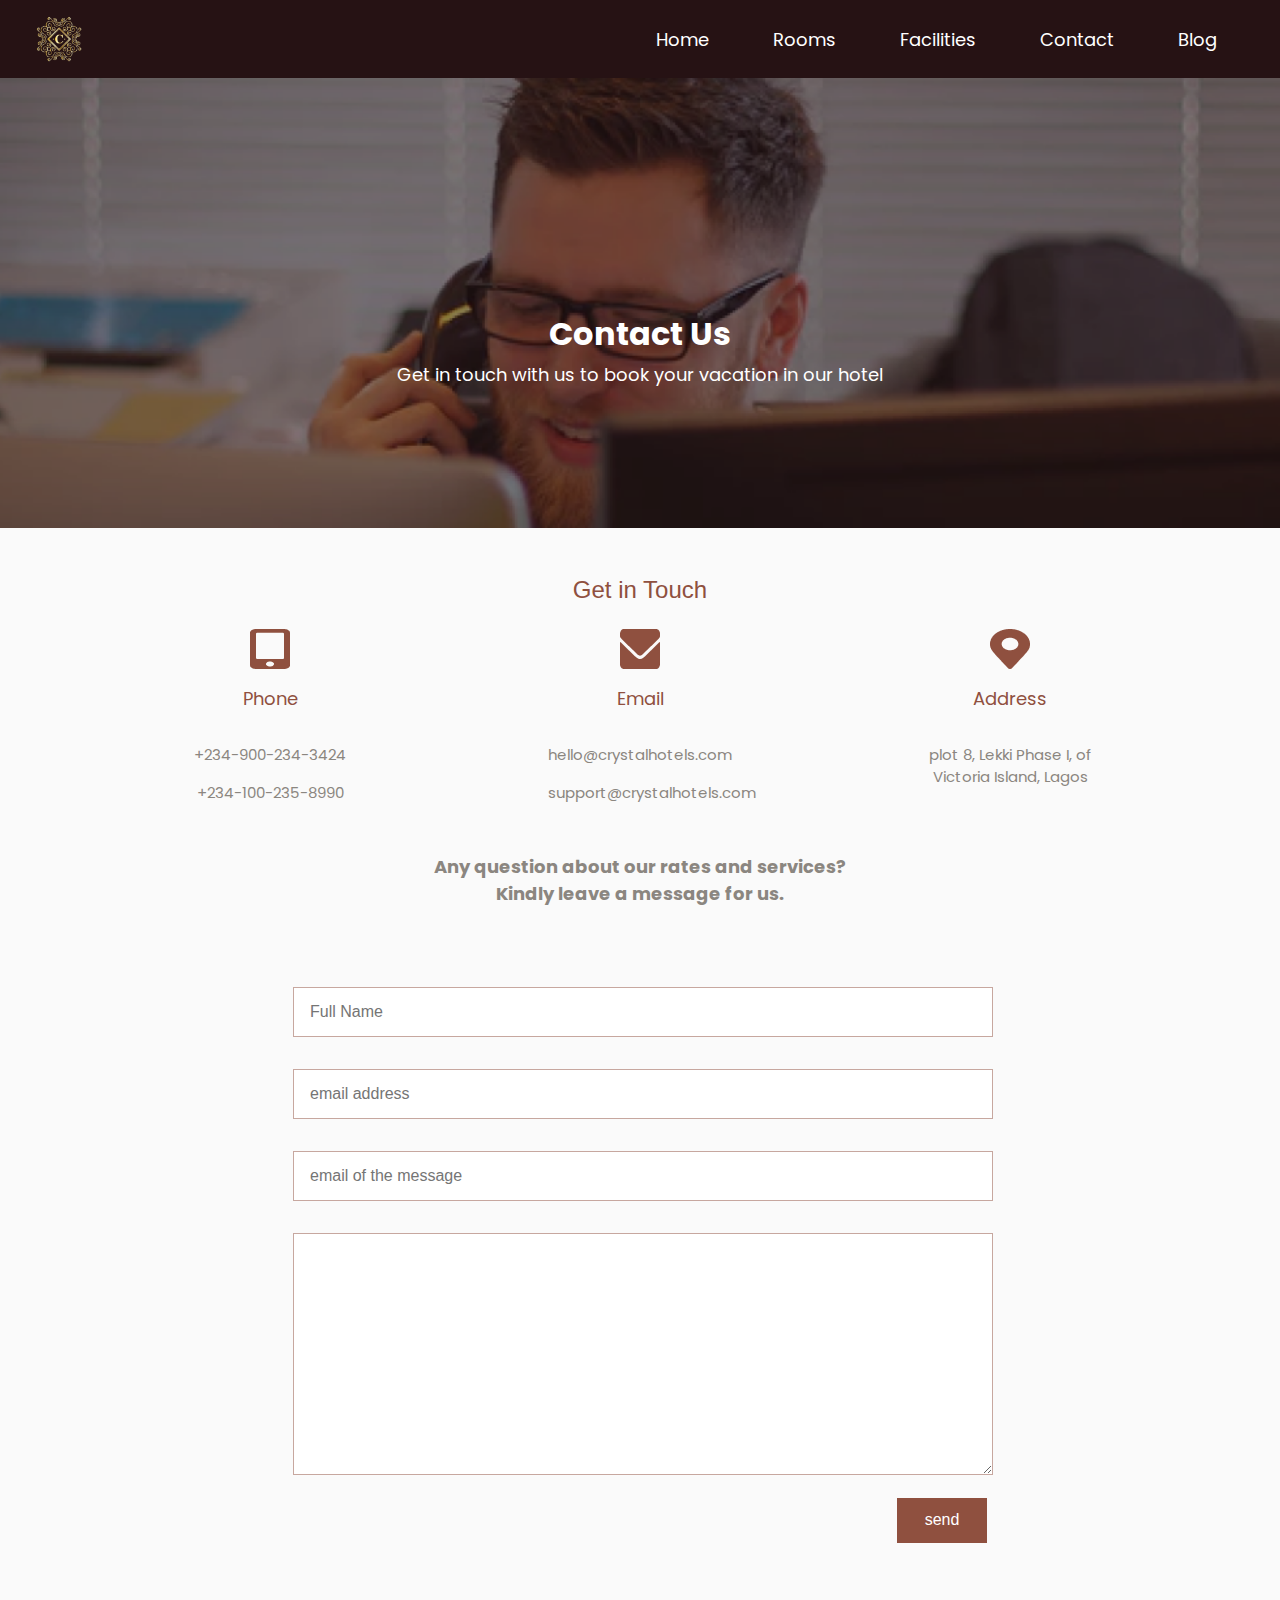
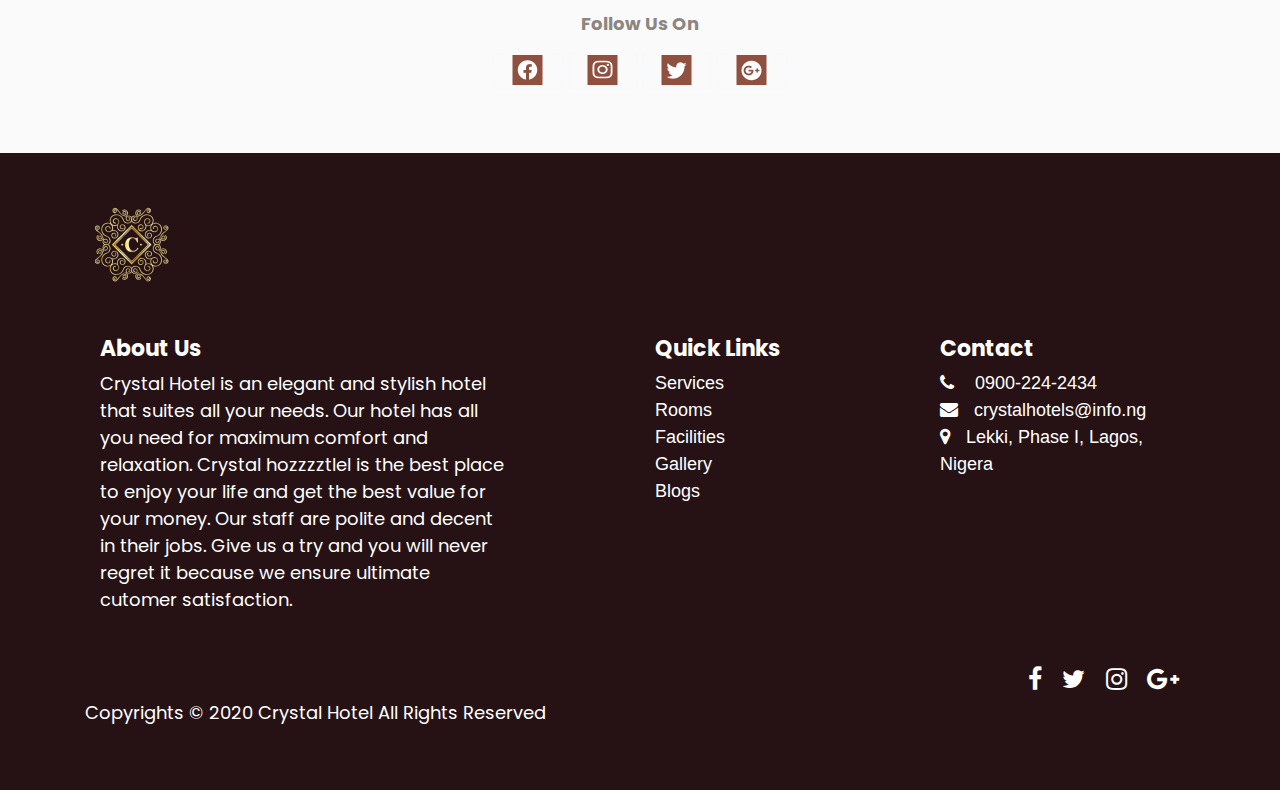
==== contact.html @ 6cc73bb5 "new feat: facilities and contact  page" ====
<!DOCTYPE html>
<html lang="en">
<head>
    <meta charset="UTF-8">
    <meta name="viewport" content="width=device-width, initial-scale=1.0">
    <link rel="stylesheet" href="/css/animate.css">
    <link rel="stylesheet" href="/css/bootstrap.css">
    <link rel="stylesheet" href="/css/contact.css">
    <link rel="stylesheet" href="/css/header-footer.css">
    <link rel="icon" href="/images/home/logo.png">
    <link rel="stylesheet" href="https://stackpath.bootstrapcdn.com/font-awesome/4.7.0/css/font-awesome.min.css">
    <title>Contact</title>
</head>
<body>
<!-- header -->
<header>
    <div class="container-fluid">
     <nav class="navbar navbar-collapse-sm navbar-expand-lg navbar-light">
         <a class="navbar-brand" href="#"><img src="/images/home/logo.png" alt=""></a>
         <button class="navbar-toggler d-lg-none" type="button" data-toggle="collapse" data-target="#collapsibleNavId" aria-controls="collapsibleNavId"
             aria-expanded="false" aria-label="Toggle navigation">
             <span class="navbar-toggler-icon"></span>
         </button>
         <div class="collapse navbar-collapse" id="collapsibleNavId">
             <ul class="navbar-nav ml-auto mt-2 mt-lg-0">
                 <li class="nav-item active" >
                     <a class="nav-link" href="index.html">Home <span class="sr-only">(current)</span></a>
                 </li>
                 <li class="nav-item">
                     <a class="nav-link" href="rooms.html">Rooms</a>
                 </li>
                 <li class="nav-item">
                     <a class="nav-link" href="facilities.html">Facilities</a>
                 </li>
                 <li class="nav-item">
                     <a class="nav-link" href="contact.html">Contact</a>
                 </li>
                 <li class="nav-item">
                     <a class="nav-link" href="#">Blog</a>
                 </li>
             </ul>
         </div>
     </nav>
    </div>
 </header>
<!-- main content -->
<section class="sec1">
    <div class="text-one text-center">
        <h2>Contact Us</h2>
        <p>Get in touch with us to book your vacation in our hotel</p>
    </div>
</section>
<main>
    <section class="sec2 text-center">
        <h4>Get in Touch</h4>
        <div class="container text-two">
            <div class="grid-cont">
                <img src="/images/home/phone.png" alt="">
                <p class="top-h">Phone</p>
                <p class="small">+234-900-234-3424</p>
                <p class="small">+234-100-235-8990</p>
            </div>
            <div class="grid-cont">
                <img src="/images/home/mail.png" alt="">
                <p class="top-h">Email</p>
                <p class="small">hello@crystalhotels.com</p>
                <p class="small">support@crystalhotels.com</p>
            </div>
            <div class="grid-cont">
                <img src="/images/home/map-marker-alt 1.png" alt="">
                <p class="top-h">Address</p>
                <p class="small">plot 8, Lekki Phase I, of Victoria Island, Lagos</p>
            </div>
        </div>
    </section>
    <section class="sec3">
        <div class="container text-center">
            <p>Any question about our rates and services? Kindly leave a message for us.</p>
            <form action="" id="h-form">
                <div class="form-group">
                    <input type="fullname" id="fullname" name="fullname" placeholder="Full Name" class="inpt">
                    <input type="email" id="email" name="email" placeholder="email address" class="inpt">
                    <input type="subject" id="email" name="email" placeholder="email of the message" class="inpt">
                    <!-- <input type="fullname" id="fullname" name="fullname" placeholder="Full Name" class="form-control"> -->
                    <textarea name="message" id="message" cols="100" rows="10" placeholder="message" form="h-form">
                        
                    </textarea>
                    
                </div>
                <input type="submit" class="send" value="send">
            </form>
        </div>
    </section>
    <section class="sec4">
        <div class="follow text-center">
            <p>Follow Us On</p>
            <div class="img">
                <a href="#" class="btn btn-outline-light"><img src="/images/home/fb.png" alt=""></a>
               <a href="#" class="btn btn-outline-light"> <img src="/images/home/ig.png" alt=""></a>
               <a href="#" class="btn btn-outline-light"> <img src="/images/home/twt.png" alt=""></a>
               <a href="#" class="btn btn-outline-light"> <img src="/images/home/gplus.png" alt=""></a>
            </div>
        </div>
    </section>
</main>
<!-- footer -->
<footer>
    <div class="container">
        <div class="foot-img">
            <img src="/images/home/logo.png" class="img-responsive" alt="">
        </div>
        <div class="row">
            <div class="col-md-12 col-sm-12 col-lg-6 col-xl-6 ">
                 <div class="container">
                     <div class="foot-txt col-foot">
                         <h2>About Us</h2>
                         <p> Crystal Hotel is an elegant and stylish hotel that suites all your needs. 
                             Our hotel has all you need for maximum comfort and relaxation. Crystal hozzzztlel is the best place to enjoy your life and get the best value for your money. Our staff are polite and decent in their jobs.
                              Give us a try and you will never regret it because we ensure ultimate cutomer satisfaction.</p>
                     </div>
                 </div>
            </div>
            <div class="col-md-6 col-sm-6 col-lg-3 col-xl-3">
                     <div class="foot-txt">
                         <h2 class="quick"> Quick Links</h2>
                         <ul class="links">
                             <li><a href="#">Services</a></li>
                             <li><a href="index.html">Rooms</a></li>
                             <li><a href="facilities.html">Facilities</a></li>
                             <li><a href="#">Gallery</a></li>
                             <li><a href="#">Blogs</a></li>
                         </ul>
                     </div>
                </div>
                 <div class="col-md-6 col-sm-6 col-lg-3 col-xl-3">
                         <div class="foot-txt">
                             <h2 class="cont">Contact</h2>
                             <ul class="contact">
                                 <li><i class="fa fa-phone"></i> 0900-224-2434</li>
                                 <li><i class="fa fa-envelope"></i>crystalhotels@info.ng</li>
                                 <li><i class="fa fa-map-marker"></i>Lekki, Phase I, Lagos, Nigera</li>
                             </ul>
                         </div>
                     </div>
                    <div class="col-md-12 col-sm-12 col-lg-12 col-xl-12">
                    <div class="foot-copy">
                        <div class="float-icon">
                            <a href="#"><i class="fa fa-facebook"></i></a>
                            <a href="#"><i class="fa fa-twitter"></i></a>
                            <a href="#"><i class="fa fa-instagram"></i></a>
                            <a href="#"><i class="fa fa-google-plus"></i></a>
                        </div>
                    </div>
                       <p class="lp">Copyrights &copy; 2020 Crystal Hotel All Rights Reserved</p>
                       
                   </div>
            </div>
        </div>
             
    </div>
</footer>
<!-- scripts -->
<script src="/js/wow.js"></script>
<script src="/js/jquery.js"></script>
<script src="/js/popper.js"></script>
<script src="/js/bootstrap.js"></script>
<script>
    new WOW().init();
</script>
</body>
</html>
---- css/contact.css ----
@import url('https://fonts.googleapis.com/css2?family=Poppins&display=swap');

:root{
    --font-col1: #8F503F;
    --bk-col:#261214;
    --white-col:#fff;
    --sec-bkcolor:#FAFAFA;
    --text-col:#696969;
    --color:#8B8680;
}
* {
    margin: 0;
    padding: 0;
    box-sizing: border-box;
}
p, h3, h2, span, h5 {
    font-family: poppins;
}

h2, h3, h5 {
    font-size: 2rem;
    font-weight: bold;
}
p {
    font-size: 18px;
}

/* sec1 */

.sec1 {
    background-image: url(/images/home/bk-4.png);
    background-position: center;
    background-repeat: no-repeat;
    background-size: cover;
    height: 50vh;
    color: var(--white-col);
}

.text-one {
    position: absolute;
    left: 50%;
    top: 40%;
    transform: translate(-50%, -50%);
}
/* sec2 */
main {
    background-color: var(--sec-bkcolor);
}
.text-two{
    display: grid;
    grid-template-columns: 1fr 1fr 1fr;
}
.sec2 {
    padding-top: 2rem;
}
.sec2 h4, .top-h {
    padding: 1rem;
    color: var(--font-col1);
}
.small {
    font-size: 15px;
    color: var(--color);
}

.grid-cont {
    width: 50%;
    margin-left: auto;
    margin-right: auto;
}
/* sec3 */
.inpt{
    margin-bottom: 2rem;
    width: 700px;
    height: 50px;
    border: 1px solid rgba(143, 80, 63, 0.5);
}
textarea{
    /* margin-bottom: 2rem; */
    width: 700px;
    border: 1px solid rgba(143, 80, 63, 0.5);
}

.inpt::placeholder, textarea::placeholder{
    padding: 1rem;
}

form{
   /* text-align: center!important; */
   padding: 4rem 13rem;
}
.send {
    width: 90px;
    height: 45px;
    border: none;
    color: var(--white-col);
    background-color: var(--font-col1);
    float: right;
}
.sec3 p{
    padding-top: 2rem;
    width: 40%;
    margin-left: auto;
    margin-right: auto;
    font-weight: bolder;
    color: var(--color);
}

/* sec4 */
.sec4 {
    padding: 3rem;
}
.img {
    padding-bottom: 1rem;
}
.follow p {
    font-weight: bold;
    color: var(--color);
}
.img img {
    max-width: 50%;
}
.img .btn {
    padding: 0!important;
    margin: 0!important;
}
@media screen and (max-width:767px) and (min-width:200px){
    h2, h3, h5 {
        font-size: 1.4rem;
        font-weight: bold;
        padding-top: 30px;
    }
    .text-one {
        width: 80%;
    }
    .text-two{
        display: block;
    }
    .inpt, textarea{
        width: 300px;
    }
    .grid-cont, .sec3 p {
        width: 100%;
    }
    form {
        padding: 0;
    }
    .send {
        /* text-align: center; */
        float: none;
    }
    .sec4 {
        padding: 5rem 0 1rem 0;
    }
    
}

@media screen and (max-width:1023px) and (min-width:768px){
    .grid-cont, .sec3 p {
        width: 100%;
    }
    form {
        padding: 0 0 4rem 0;
    }
}
@media screen and (width:280px){
    .inpt, textarea{
        width: 250px;
    }
    .img .btn {
        max-width: 20%;
    }
}
@media screen and (width:1024px){
    form {
        padding: 0 0 4rem 0;
    }

    .send {
        margin-right: 7rem;
    }
}
---- css/header-footer.css ----
@import url('https://fonts.googleapis.com/css2?family=Poppins&display=swap');

:root{
    --font-col1: #8F503F;
    --bk-col:#261214;
    --white-col:#fff;
}
p, h3, h2, span, h5 {
    font-family: poppins;
}
body{
    padding: 0;
    margin: 0;
}
/* navbar */
header, nav{
    background-color: var(--bk-col);
}

.navbar-brand img {
    max-width: 60%;
}
nav {
    position: fixed;
    z-index: 5000;
}
.navbar-toggler {
    outline: none;
    border: none!important;
}

.nav-link{
    color: var(--white-col)!important;
    padding:1rem 2rem!important;
    text-align: center;
    font-family: poppins;
}


.navbar-toggler-icon{
    background-color: var(--font-col1)!important;
}
/* footer */
footer{
    background-color: var(--bk-col);
    color: var(--white-col);
    padding: 3rem;
}
footer ul {
    list-style: none;
    margin: 0;
    padding: 0;
}
.foot-txt a{
    text-decoration: none;
    color: var(--white-col);
}
li{
    font-size: 18px;
}

footer h2 {
    font-size: 22px;
    margin-top: 3rem;
}
.col-foot p{
    width: 80%;
}
.foot-copy {
    padding-top: 2rem;
    display: flex;
}
.float-icon {
    text-align: right;
    margin-left: auto;
}
.float-icon a {
    text-decoration: none;
    color: var(--white-col);
    font-size: 25px;
}
i {
    padding-right: 1rem;
    
}
@media screen and (max-width:767px) and (min-width:200px) {
   
   /* footer */
   footer 
   {
       padding: 1rem;   
   }
   li, footer h2{
       width: 100%;
       font-size: 14px;
       padding: 0;
       margin: 0;
      
   }
   .links, .quick{
       text-align: left;
       padding-left: 1rem;
   }
   .contact, .cont {
       text-align: right;
   }
   .col-foot p {
       text-align: justify;
       width: 100%;
       font-size: 12px;
   }

   .foot-copy, .lp {
       text-align: center;
       flex: none;
       display: block;
       padding-top: 1rem;
       font-size: 10px;
   }
   .float-icon a{
    margin-left: auto;
    margin-right: auto;
    font-size: 12px;
   }
   .float-icon {
       text-align: center;
       padding: 1.5rem 0;
   }
   
}

@media screen and (max-width:1024px) and (min-width:768px){
    
    /* footer */
   footer 
   {
       padding: 1rem;

       
   }
   li, footer h2{
       width: 100%;
      
   }
   .links, .quick{
       text-align: left;
       padding-left: 2rem;
   }
   .contact, .cont {
       text-align: right;
   }
   .col-foot p {
       text-align: justify;
       width: 100%;
   }
   
}
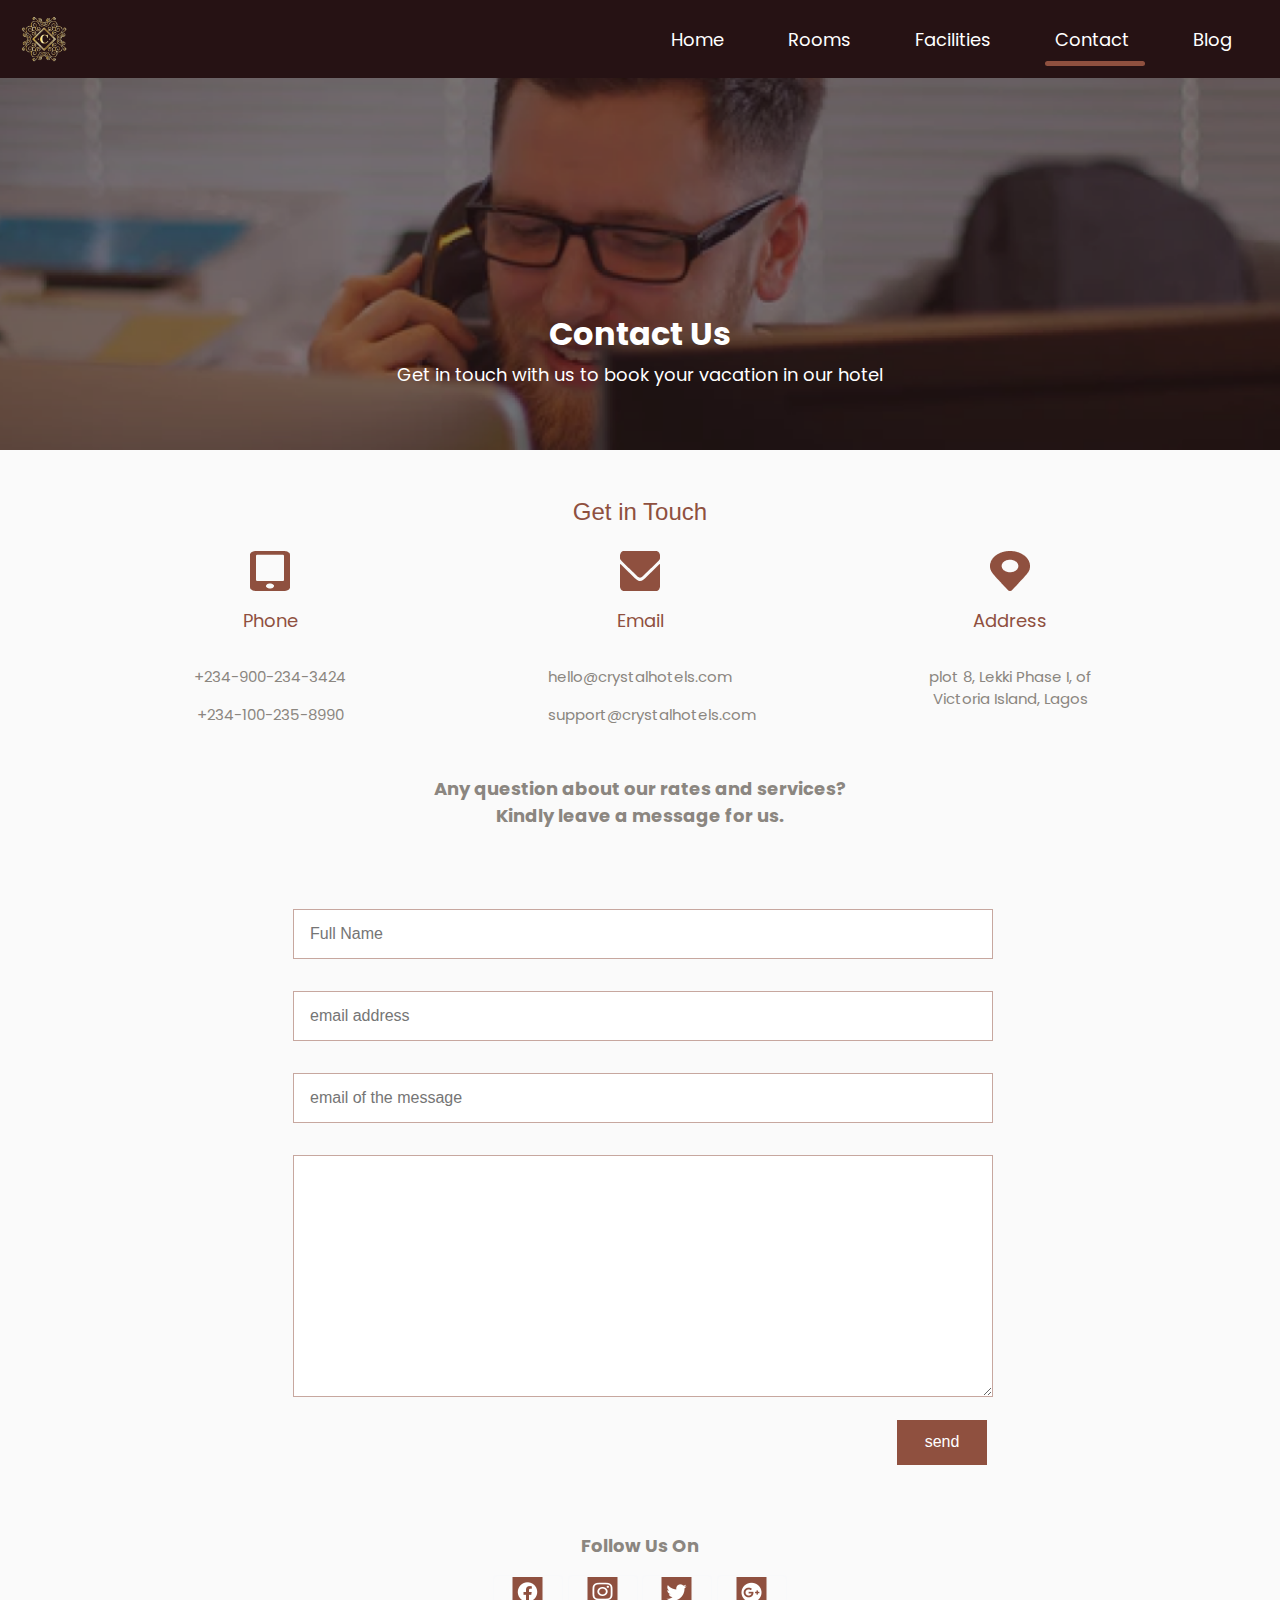
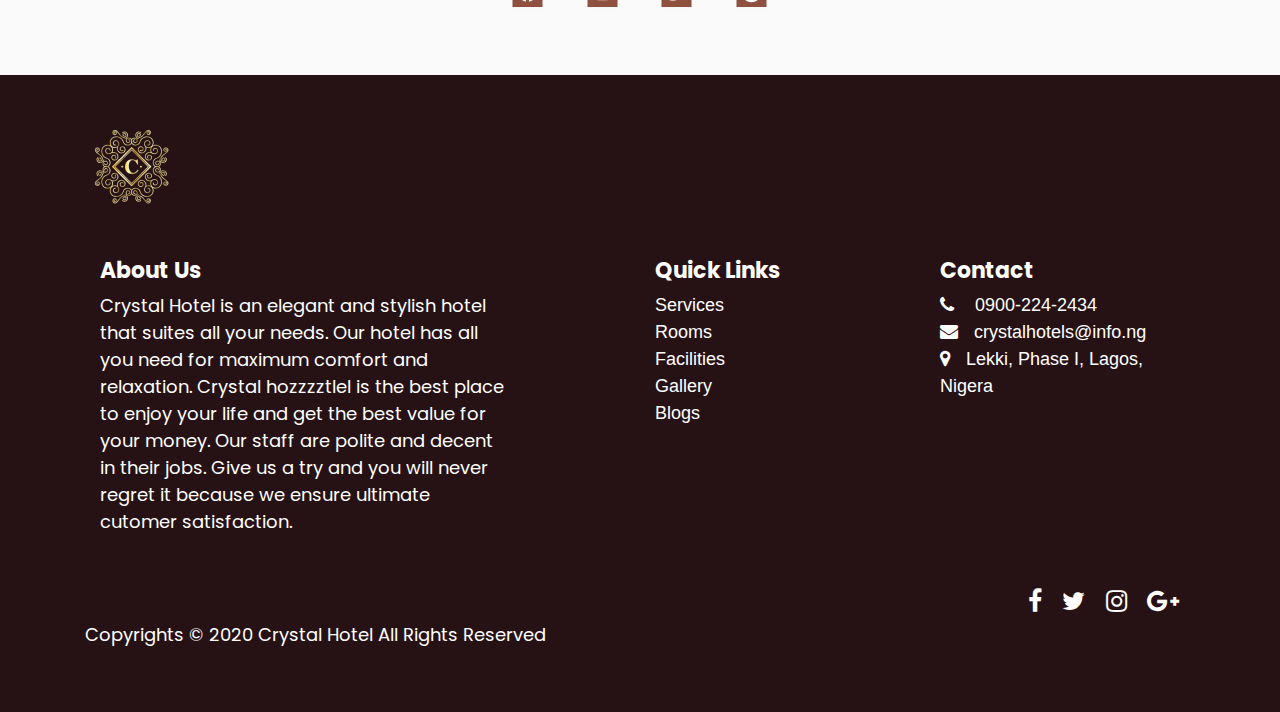
==== commit 7f2963cd: "few changes" ====
--- a/contact.html
+++ b/contact.html
@@ -15,7 +15,7 @@
 <!-- header -->
 <header>
     <div class="container-fluid">
-     <nav class="navbar navbar-collapse-sm navbar-expand-lg navbar-light">
+     <nav class="navbar navbar-collapse-sm navbar-expand-lg navbar-light fixed-top">
          <a class="navbar-brand" href="#"><img src="/images/home/logo.png" alt=""></a>
          <button class="navbar-toggler d-lg-none" type="button" data-toggle="collapse" data-target="#collapsibleNavId" aria-controls="collapsibleNavId"
              aria-expanded="false" aria-label="Toggle navigation">
@@ -38,7 +38,9 @@
                  <li class="nav-item">
                      <a class="nav-link" href="#">Blog</a>
                  </li>
+                 <div class="animation start-contact"></div>
              </ul>
+            
          </div>
      </nav>
     </div>
--- a/css/contact.css
+++ b/css/contact.css
@@ -131,6 +131,7 @@
     }
     .text-one {
         width: 80%;
+        top: 30%;
     }
     .text-two{
         display: block;
--- a/css/header-footer.css
+++ b/css/header-footer.css
@@ -7,6 +7,11 @@
 }
 p, h3, h2, span, h5 {
     font-family: poppins;
+}
+* {
+    margin: 0;
+    padding: 0;
+    box-sizing: border-box;
 }
 body{
     padding: 0;
@@ -34,11 +39,49 @@
     padding:1rem 2rem!important;
     text-align: center;
     font-family: poppins;
-}
-
-
+    position: relative;
+    z-index: 1;
+}
+
+.start-blog, .nav-item:nth-child(5):hover~.animation{
+    width: 100px;
+    right: 12px;
+    /* left: 0; */
+}
+.start-contact, .nav-item:nth-child(4):hover~.animation{
+    width: 100px;
+    right: 135px;
+    /* left: 0; */
+}
+.start-facilities, .nav-item:nth-child(3):hover~.animation{
+    width: 100px;
+    right: 272px;
+    /* left: 0; */
+}
+.start-rooms, .nav-item:nth-child(2):hover~.animation{
+    width: 100px;
+    right: 407px;
+    /* left: 0; */
+}
+.start-home, .nav-item:nth-child(1):hover~.animation{
+    width: 100px;
+    right: 535px;
+    /* left: 0; */
+}
 .navbar-toggler-icon{
     background-color: var(--font-col1)!important;
+}
+
+
+.animation {
+    position: absolute;
+    height: 5px;
+    bottom: 12px;
+    z-index: 0;
+    background: var(--font-col1);
+    width: 100px;
+    border-radius: 8px;
+    transition: all  ease 0s;
 }
 /* footer */
 footer{
@@ -84,7 +127,9 @@
     
 }
 @media screen and (max-width:767px) and (min-width:200px) {
-   
+   .animation{
+       display: none;
+   }
    /* footer */
    footer 
    {
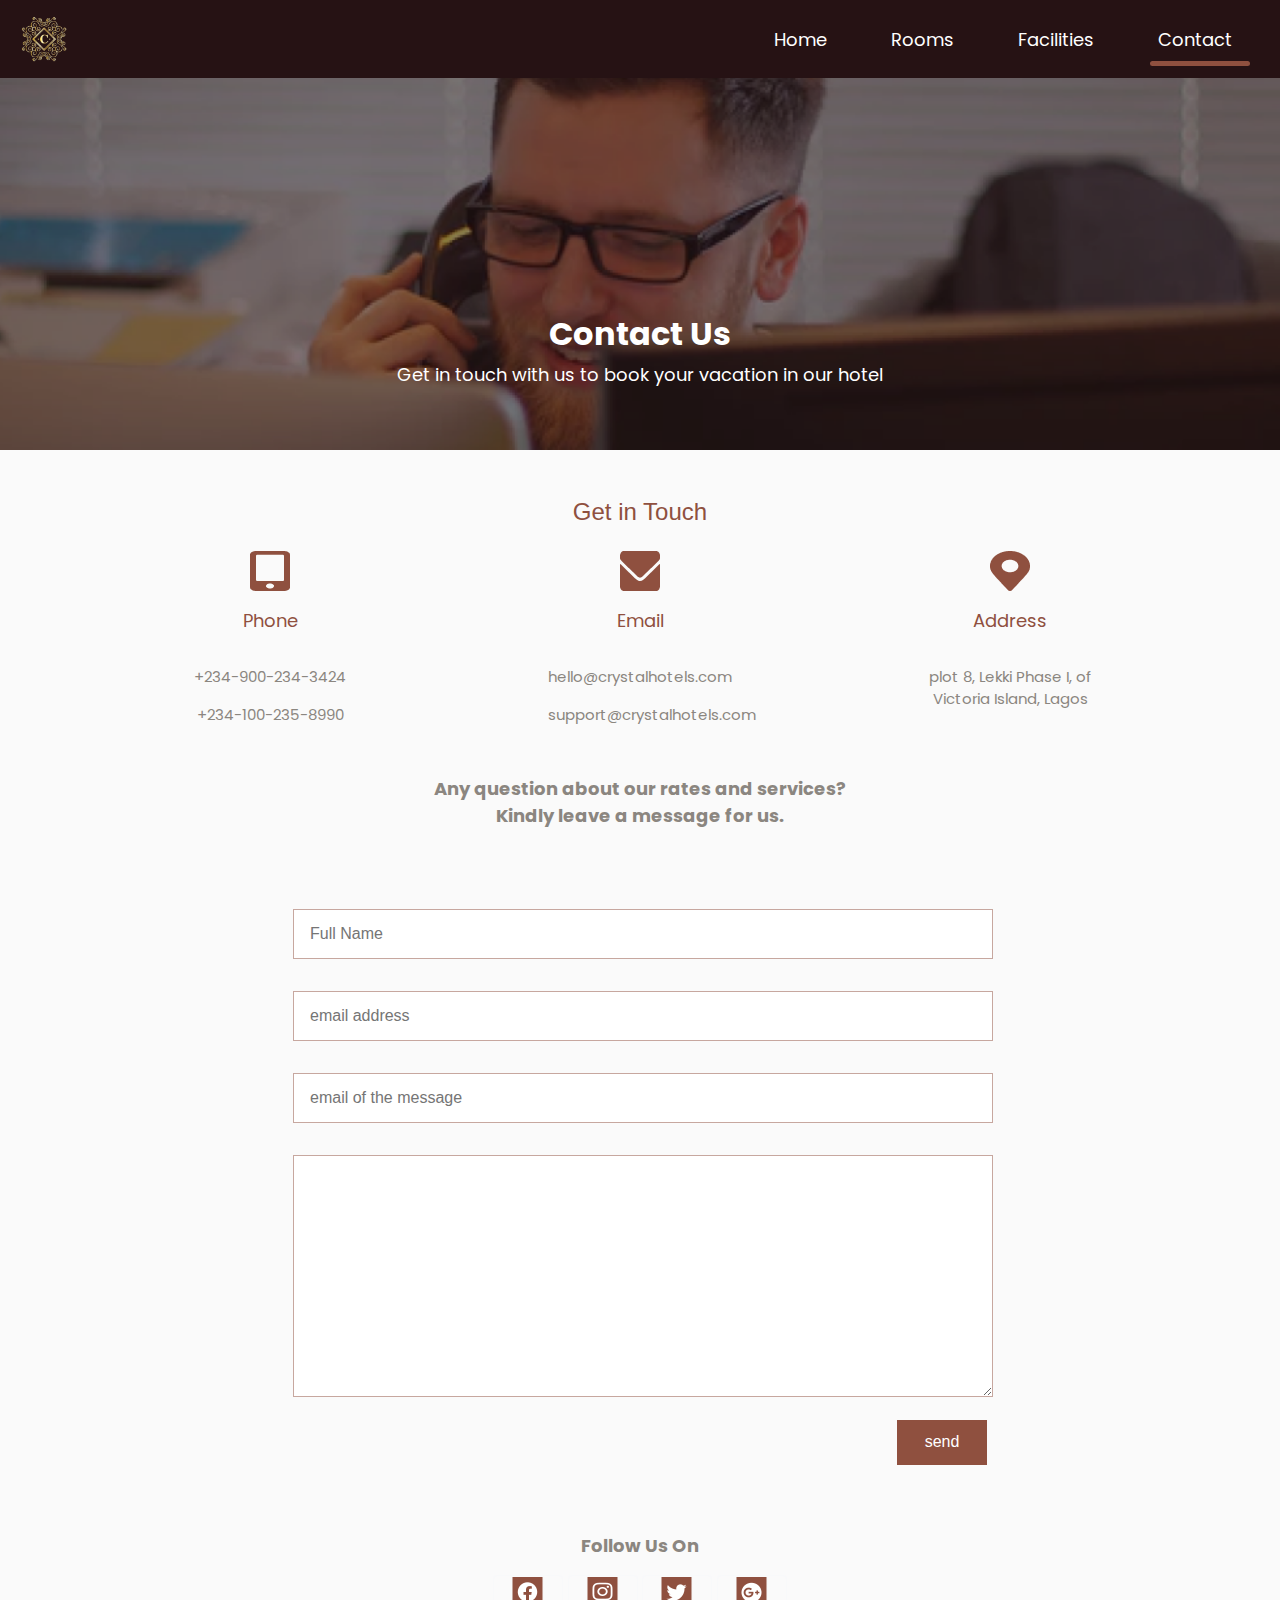
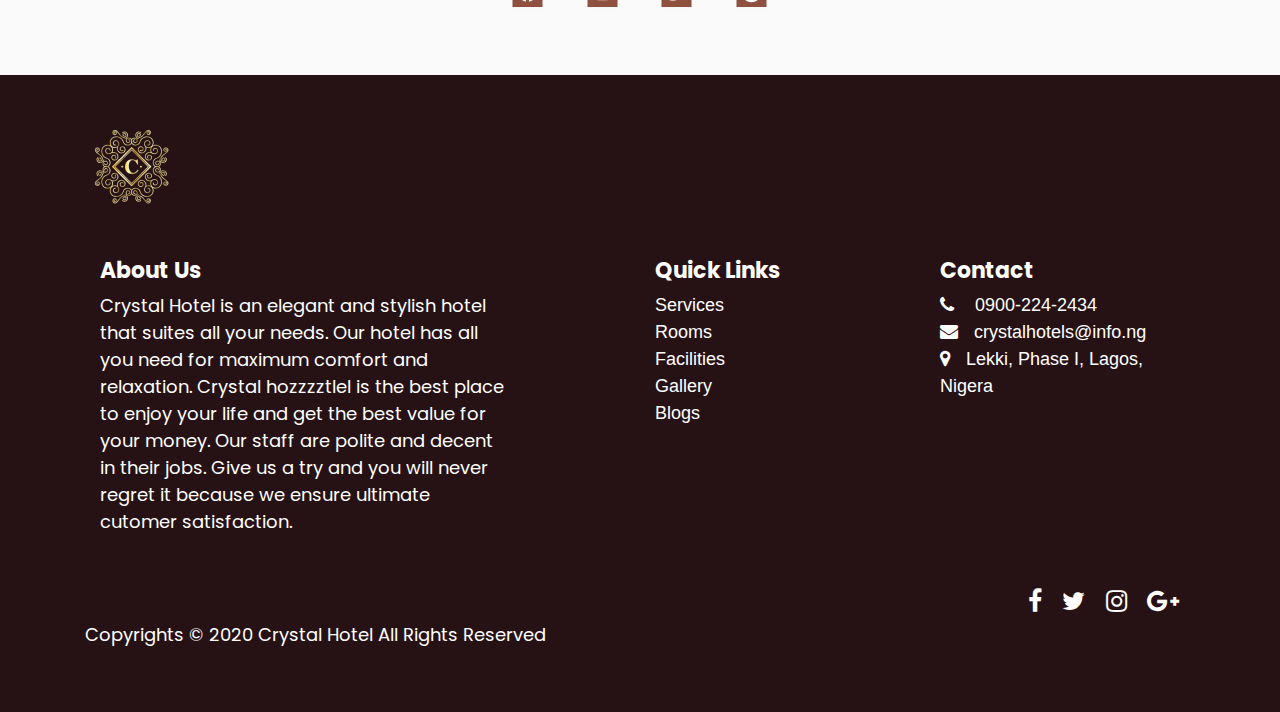
==== commit 952d99cc: "few changes" ====
--- a/contact.html
+++ b/contact.html
@@ -35,9 +35,9 @@
                  <li class="nav-item">
                      <a class="nav-link" href="contact.html">Contact</a>
                  </li>
-                 <li class="nav-item">
+                 <!-- <li class="nav-item">
                      <a class="nav-link" href="#">Blog</a>
-                 </li>
+                 </li> -->
                  <div class="animation start-contact"></div>
              </ul>
             
--- a/css/header-footer.css
+++ b/css/header-footer.css
@@ -43,29 +43,29 @@
     z-index: 1;
 }
 
-.start-blog, .nav-item:nth-child(5):hover~.animation{
+/* .start-blog, .nav-item:nth-child(5):hover~.animation{
     width: 100px;
     right: 12px;
-    /* left: 0; */
-}
+    left: 0;
+}  */
 .start-contact, .nav-item:nth-child(4):hover~.animation{
     width: 100px;
-    right: 135px;
+    right: 30px;
     /* left: 0; */
 }
 .start-facilities, .nav-item:nth-child(3):hover~.animation{
     width: 100px;
-    right: 272px;
+    right: 170px;
     /* left: 0; */
 }
 .start-rooms, .nav-item:nth-child(2):hover~.animation{
     width: 100px;
-    right: 407px;
+    right: 310px;
     /* left: 0; */
 }
 .start-home, .nav-item:nth-child(1):hover~.animation{
     width: 100px;
-    right: 535px;
+    right: 430px;
     /* left: 0; */
 }
 .navbar-toggler-icon{
@@ -81,7 +81,7 @@
     background: var(--font-col1);
     width: 100px;
     border-radius: 8px;
-    transition: all  ease 0s;
+    /* transition: all  ease 0s; */
 }
 /* footer */
 footer{
@@ -175,7 +175,9 @@
 }
 
 @media screen and (max-width:1024px) and (min-width:768px){
-    
+    .animation{
+        display: none;
+    }
     /* footer */
    footer 
    {
